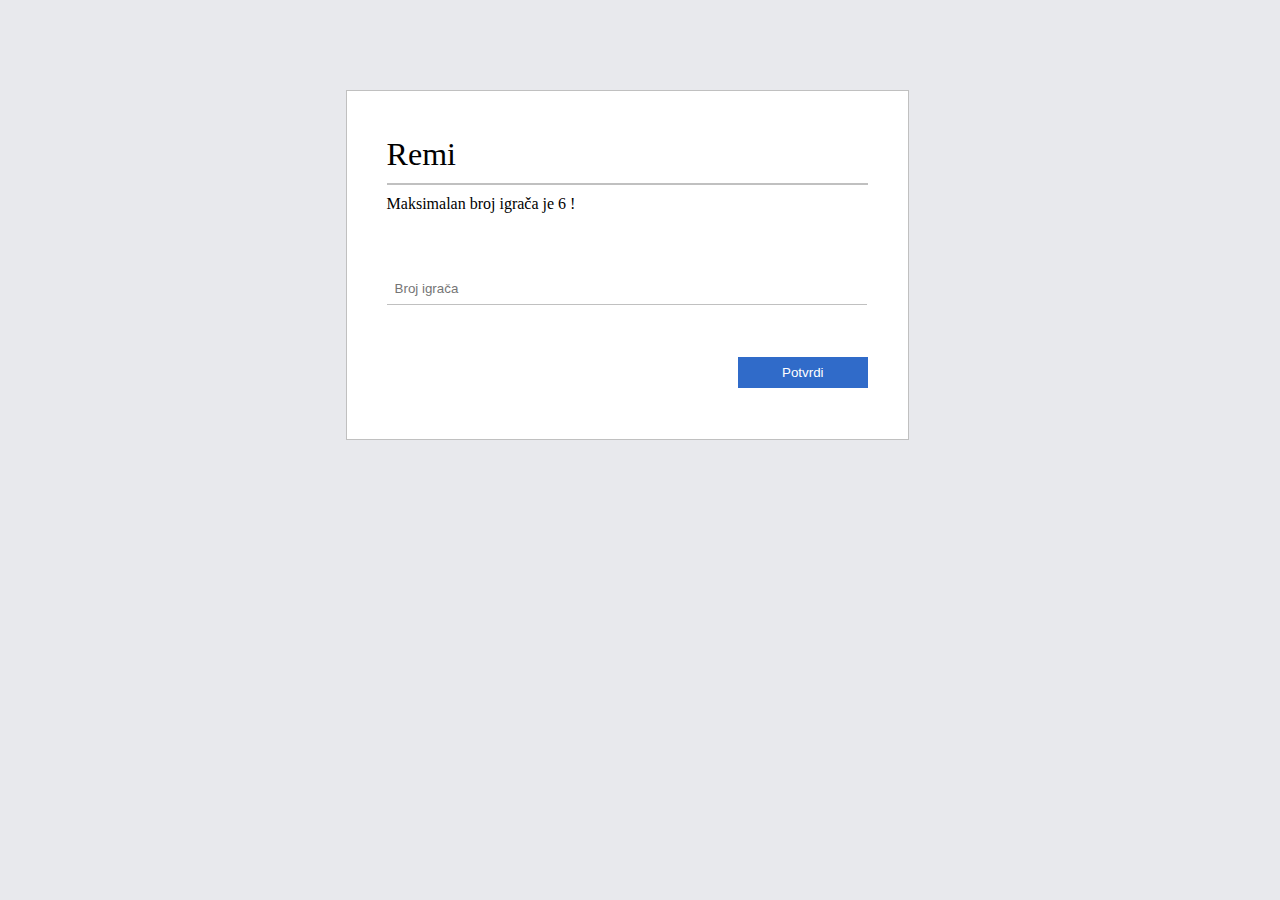
==== Remi/html/igra.html @ 927b70f2 "Add files via upload" ====
<!DOCTYPE html>
<html>
    <head>  
        <meta charset="utf-8"/>
        <link rel="stylesheet" href="../css/stil.css">
        <title>Remi</title>
    </head>
    <body>
        <div class="cont">
            <div class="cont1">
                <h1>Remi</h1>
                <hr>
                <span>Maksimalan broj igrača je 6 !</span></br>
                <input type="name" placeholder="Broj igrača">
                <input type="submit" value="Potvrdi" id="start">
            </div><!--end of cont1-->
        </div><!--end of cont-->
    </body>
</html>
---- Remi/css/stil.css ----
body{
	background-color: rgb(232, 233, 237);
	margin:0;
	box-sizing: border-box;
}
.container{
	width: 76%;
    height: 1090px;
    background-color: white;
    margin-left: 12%;
    padding-top: 15px;
}
.container hr{
	border: 0.5px solid grey;
}
.header{
	width:100%;
	height: 60px;
	background-color: rgb(232, 233, 237);
	margin:0;
	margin-bottom: 15px;
}
.hdr{
	width: 100%;
    height: 100%;
    
}
.hdr ul{
	list-style-type: none;
    margin: 0;
    /*padding: 0;*/
    overflow: hidden;
    background-color:white;
    text-transform: uppercase;
    font-weight: 300;
    letter-spacing: 1px;
    font-size: 12px;
    white-space: nowrap;
    padding-left: 40px;
}
li {
    float: left;
    
}
li a {
    display: block;
    text-align: center;
    margin-top: 25px;
    margin-bottom: 21px;
    margin-left: 2px;
    margin-right: 15px;
    padding: 10px;
    text-decoration: none;
    color: black;
}

li a:hover {
    background-color: white;
}
#logo{
    
    height: 21px;
    width: 21px;
    float: left;
    margin-top: 30px;
    margin-right: 22px;
}

.container1{
	width: 76%;
	height: 890px;
	/*background-color: red;*/
	margin-left: 12%;
	margin-top: 40px;
}
.container1 h1{
	padding: 10px 0px 5px 0;
	font-weight: 300;
}
.container1 h2{
	margin:0;
	font-weight: 300;
	padding: 25px 0px 25px 0px;
}
.container2{
	width: 100%;
	height: 100px;
}
#pocni{
	border-radius:10px;
	border: 1px solid grey;
	padding:9px;
	float:right;
	width:15%;
	background-color:#306bc9;
	margin-right: 130px;
	color: white;
}
.cont{
	width: 100%;
    height: 700px;
    margin-left: 12%;
	background-color: rgb(232, 233, 237);
	box-sizing: border-box;
}
.cont1{
	width: 44%;
    height: 350px;
    box-sizing: border-box;
    margin-left: 15%;
    background-color: white;
    margin-top: 90px;
    border: 0.5px solid silver;
    padding: 15px;
    padding-left: 40px;
    padding-right: 40px;
}
.cont1 h1{
	margin: 0;
	margin: 30px 0px 10px 0px;
	font-weight: 300;
}
.cont1 hr{
	border: 0.5px solid silver;
	margin-bottom: 10px;
}
.cont1 input{
	width: 96.5%;
    padding: 8px;
    margin: 60px 0 12px 0;
    border: none;
    border-bottom: 1px solid silver;
}
#start{
    width: 130px;
    padding: 8px;
    text-align: center;
    background-color: black;
    color: white;
    border: 0;
    float: right;
    margin-top: 40px;
    background-color:#306bc9;
}
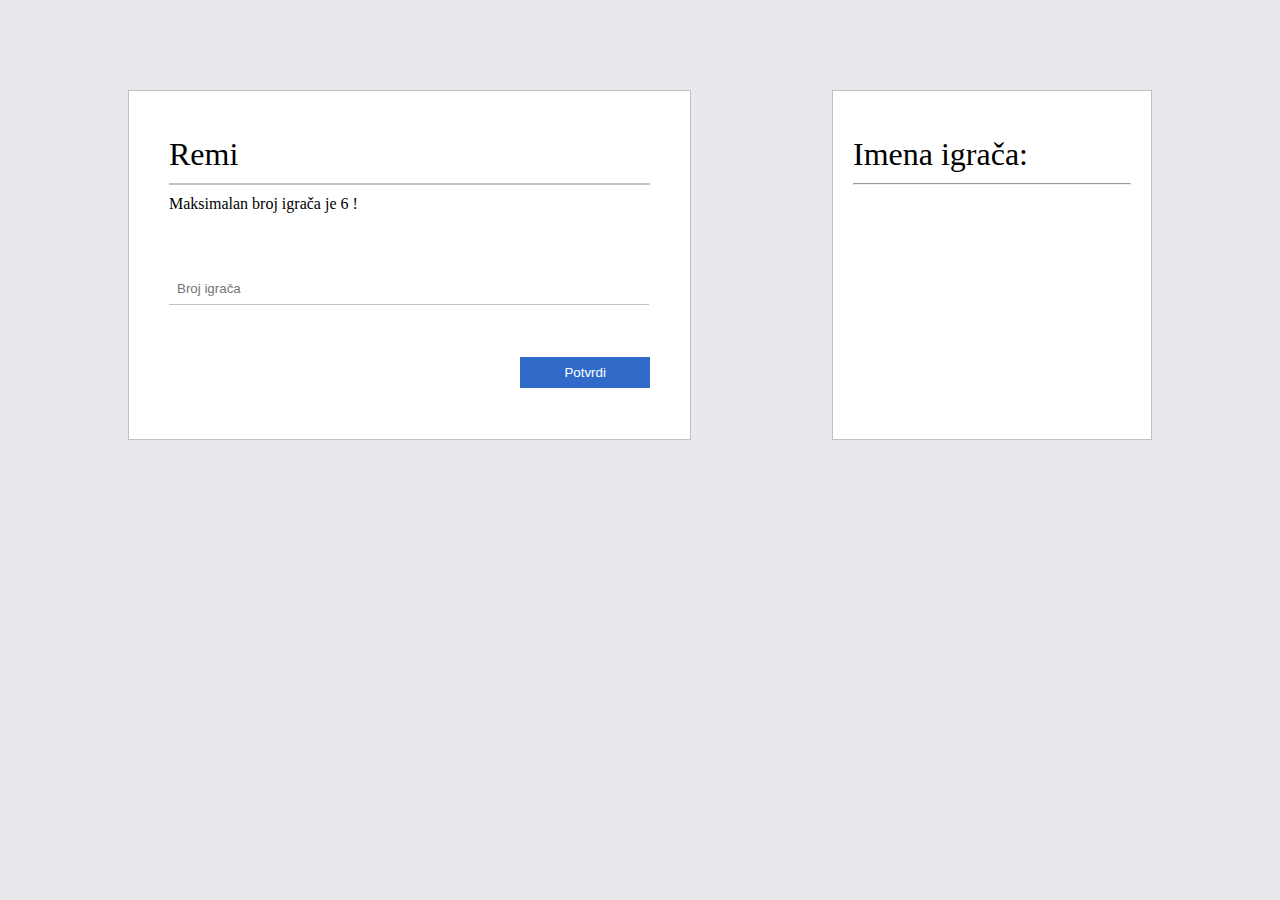
==== commit 25b67d01: "Add files via upload" ====
--- a/Remi/html/igra.html
+++ b/Remi/html/igra.html
@@ -12,8 +12,19 @@
                 <hr>
                 <span>Maksimalan broj igrača je 6 !</span></br>
                 <input type="name" placeholder="Broj igrača">
-                <input type="submit" value="Potvrdi" id="start">
+                <input type="submit" value="Potvrdi" id="start"/>
             </div><!--end of cont1-->
+            <div class="cont2">
+                <h1>Imena igrača:</h1>
+                <hr>
+                <input type="hidden" class="igrac" placeholder="Prvi igrač">
+                <input type="hidden" class="igrac" placeholder="Drugi igrač">
+                <input type="hidden" class="igrac" placeholder="Treći igrač">
+                <input type="hidden" class="igrac" placeholder="Četvrti igrač">
+                <input type="hidden" class="igrac" placeholder="Peti igrač">
+                <input type="hidden" class="igrac" placeholder="Šesti igrač">
+                <input type="hidden" value="Potvrdi" id="pocetak"/>
+            </div>
         </div><!--end of cont-->
     </body>
 </html>--- a/Remi/css/stil.css
+++ b/Remi/css/stil.css
@@ -99,7 +99,7 @@
 .cont{
 	width: 100%;
     height: 700px;
-    margin-left: 12%;
+    margin-left: 10%;
 	background-color: rgb(232, 233, 237);
 	box-sizing: border-box;
 }
@@ -107,15 +107,28 @@
 	width: 44%;
     height: 350px;
     box-sizing: border-box;
-    margin-left: 15%;
     background-color: white;
     margin-top: 90px;
     border: 0.5px solid silver;
     padding: 15px;
     padding-left: 40px;
     padding-right: 40px;
+    float: left;
 }
-.cont1 h1{
+.cont2{
+    width: 25%;
+    height: 350px;
+    box-sizing: border-box;
+    background-color: white;
+    margin-top: 90px;
+    border: 0.5px solid silver;
+    padding: 15px;
+    padding-left: 20px;
+    padding-right: 20px;
+    float: right;
+    margin-right: 20%;
+}
+.cont1 h1, .cont2 h1{
 	margin: 0;
 	margin: 30px 0px 10px 0px;
 	font-weight: 300;
@@ -131,6 +144,13 @@
     border: none;
     border-bottom: 1px solid silver;
 }
+.cont2 input{
+    width: 96.5%;
+    padding: 4px;
+    margin: 3px 0 3px 0;
+    border: none;
+    border-bottom: 1px solid silver;
+}
 #start{
     width: 130px;
     padding: 8px;
@@ -141,4 +161,14 @@
     float: right;
     margin-top: 40px;
     background-color:#306bc9;
+}
+#pocetak{
+    width: 80px;
+    padding: 4px;
+    text-align: center;
+    color: white;
+    border: 0;
+    float: right;
+    margin-top: 20px;
+    background-color:#306bc9;
 }